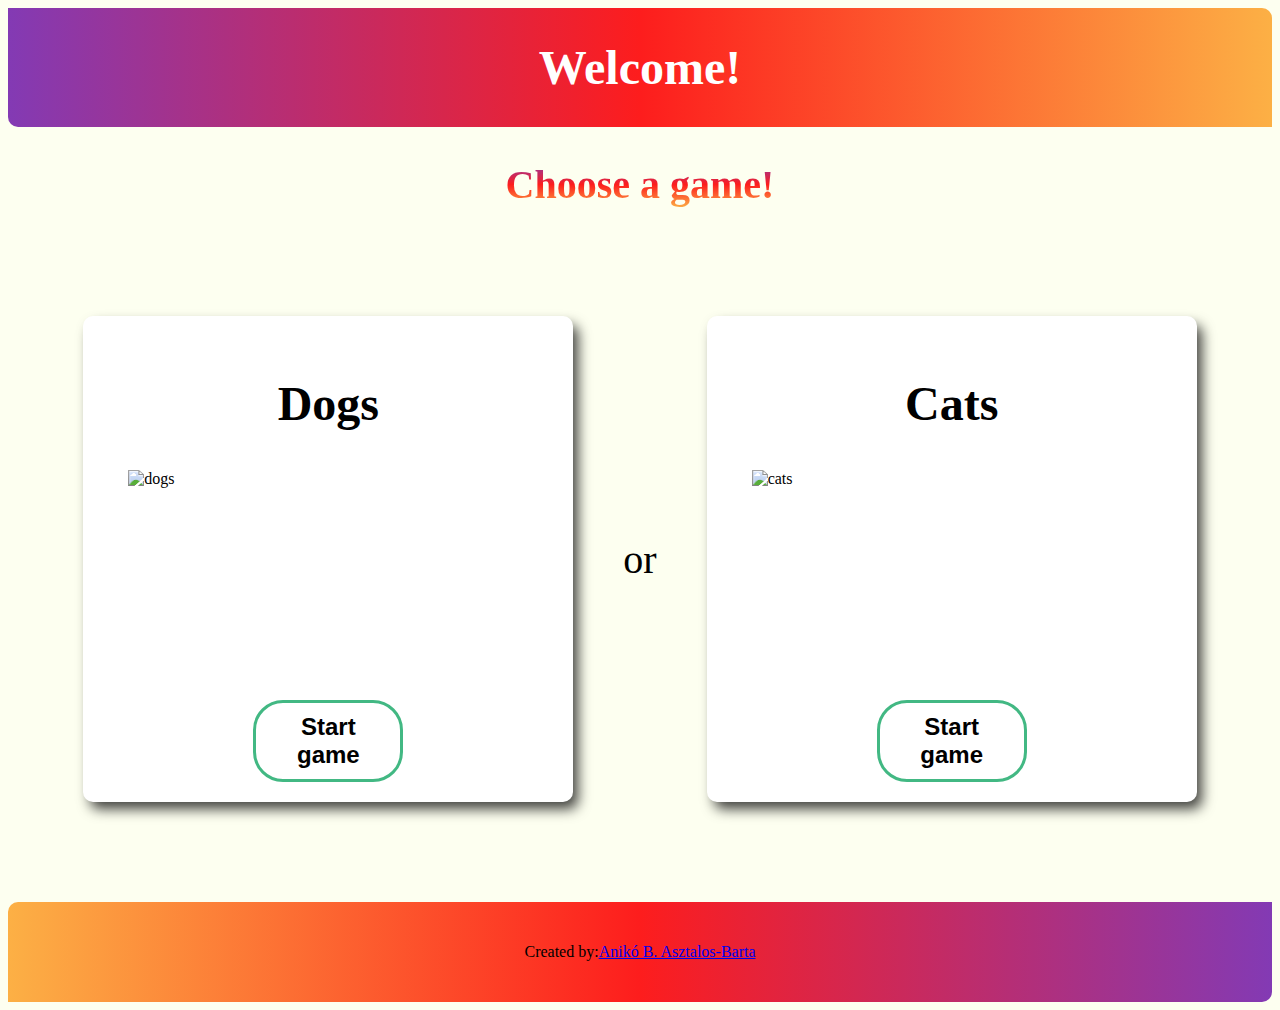
==== index.html @ 3ea852d7 "Add files via upload" ====
<!DOCTYPE html>
<html lang="en">
<head>
    <meta charset="UTF-8">
    <meta http-equiv="X-UA-Compatible" content="IE=edge">
    <meta name="viewport" content="width=device-width, initial-scale=1.0">
    <title>Memory Game</title>
    <link rel="stylesheet" href="style.css">
    <script>
    
    </script>
</head>
<body>
    <header>
        <h1>Welcome!</h1>
    </header>
    <div class="welcome">
        <h2>Choose a game!</h2>
    </div>

    <div class="games">
        <div class="dogs game">
            <h2>Dogs</h2>
            <img src="images\AdobeStock_199703013.jpeg" alt="dogs">
          <a href="doggame.html"><button class="start">Start game</button></a> 
        </div>
        <p>or</p>
        <div class="cats game">
            <h2>Cats</h2>
            <img src="images\AdobeStock_228965297.jpeg" alt="cats">
            <a href="catgame.html"><button class="start">Start game</button></a> 
        </div>
    </div>
    <footer>
        Created by: <a href="#">Anikó B. Asztalos-Barta</a> 
    </footer>
</body>
</html>
---- style.css ----
body{
    background-color:#fdfff0;
}

header{
    background: rgb(131,58,180);
    background: linear-gradient(90deg, rgba(131,58,180,1) 0%, rgba(253,29,29,1) 50%, rgba(252,176,69,1) 100%);
    display: flex;
    justify-content: center;
    align-items: center;
    border-top-right-radius: 10px;
    border-bottom-left-radius: 10px;
    color: white;
}

.welcome{
   display: flex;
   flex-direction: column;
   justify-content: center;
   align-items: center;
}

header h1{
    font-size: 3rem;
}

.welcome h2{
    font-size: 2.5rem;
    background: -webkit-linear-gradient(#833ab4, #fd1d1d, #fcb045);
    -webkit-background-clip: text;
    -webkit-text-fill-color: transparent;
}

.games{
    margin-top: 75px;
    display: flex;
    flex-direction: row;
    flex-wrap: wrap;
    justify-content: center;
    align-items: center;
    gap: 50px;
}

.games p{
    font-size: 2.5rem;
}

.games h2{
    font-size: 3rem;
}

.games img{
    width: 400px;
    height: 200px;
    margin-bottom: 30px;
}

.game{
    padding: 20px;
    width: 450px;
    height: auto;
    border-radius: 10px;
    background-color: white;
    display: flex;
    flex-direction: column;
    align-items: center;
    box-shadow: 6px 8px 13px -1px rgba(0,0,0,0.75);
}

.game:hover{
    transform: scale(1.1);
    transition: 1s;
}

.start{
    padding: 10px;
    width: 150px;
    font-size: 1.5rem;
    font-weight: bold;
    background-color: white;
    border: 3px solid;
    border-color: #42b883;
    border-radius: 30px;
}

.start:hover{
    background-color: #42b883;
    transition: 1s;
    cursor: pointer;
    transform: scale(1.1);
    box-shadow: 6px 8px 13px -1px rgba(0,0,0,0.75);
    color: white;
}

footer{
    margin-top: 100px;
    height: 100px;
    background: rgba(252,176,69,1);
    background: linear-gradient(90deg, rgba(252,176,69,1) 0%, rgba(253,29,29,1) 50%,  rgba(131,58,180,1) 100%);
    display: flex;
    justify-content: center;
    align-items: center;
    border-top-left-radius: 10px;
    border-bottom-right-radius: 10px;
}

.back{
    position: absolute;
    margin: 50px 0px 0px 50px;
    padding: 10px;
    width: 150px;
    font-size: 1.5rem;
    font-weight: bold;
    background-color: #42b883;
    border: 3px solid;
    border-color: black;
    border-radius: 30px;
}

.back:hover{
    background-color: #42b883;
    border-color: white;
    transition: 1s;
    cursor: pointer;
    transform: scale(1.1);
    box-shadow: 6px 8px 13px -1px rgba(0,0,0,0.75);
    color: white;
}

.dogs-container{
    display: flex;
    flex-direction: row;
    justify-content: center;
    align-items: center;
}

.dcards{
    width: 900px;
    gap: 20px;
    display: flex;
    flex-direction: row;
    flex-wrap: wrap;
    justify-content: center;
}

.dcard{
    background-image: url("images/AdobeStock_109047968.JPEG");
    background-position: center;
    background-repeat: no-repeat;
    background-size: cover;
    border-radius: 10px;
}

.dcard:hover{
    cursor: pointer;
    transform: scale(1.1);
    transition: 1s;
}

.dcards img{
    width: 230px;
    height: 160px;
    border: 1px solid grey;
    border-radius: 10px;
    opacity: 0;
}

.cats-container{
    display: flex;
    flex-direction: row;
    justify-content: center;
    align-items: center;
}

.ccards{
    width: 900px;
    gap: 20px;
    display: flex;
    flex-direction: row;
    flex-wrap: wrap;
    justify-content: center;
}

.ccard{
    background-image: url("images/AdobeStock_86788398.JPEG");
    background-position: center;
    background-repeat: no-repeat;
    background-size: cover;
    border-radius: 10px;
}

.ccards img{
    width: 230px;
    height: 160px;
    border: 1px solid grey;
    border-radius: 10px;
    opacity: 0;
}

.ccard:hover{
    cursor: pointer;
    transform: scale(1.1);
    transition: 1s;
}

.dcard.clicked{
    background-image: none;
}

.dcard.clicked:hover{
    transform: none;
    transition: none;
}

.dcard.clicked img{
    opacity: 1;
}

@keyframes shake {
    0% { transform: translate(1px, 1px) rotate(0deg); }
    10% { transform: translate(-1px, -2px) rotate(-1deg); }
    20% { transform: translate(-3px, 0px) rotate(1deg); }
    30% { transform: translate(3px, 2px) rotate(0deg); }
    40% { transform: translate(1px, -1px) rotate(1deg); }
    50% { transform: translate(-1px, 2px) rotate(-1deg); }
    60% { transform: translate(-3px, 1px) rotate(0deg); }
    70% { transform: translate(3px, 1px) rotate(-1deg); }
    80% { transform: translate(-1px, -1px) rotate(1deg); }
    90% { transform: translate(1px, 2px) rotate(0deg); }
    100% { transform: translate(1px, -2px) rotate(-1deg); }
}

.dcard.falsetip{
    animation: shake 1.5s;
    border-style: solid;
    border-color: red
}

@keyframes shade{
    0% {opacity: 1;}
    25% {opacity: 0.75}
    50% {opacity: 0.5}
    75% {opacity: 0.25}
    100% {opacity: 0}
}

.dcard.correct img{
    animation: shade 1.5s linear;
    cursor: default;
    transform: scale(1.1);
    opacity: 0;
 }

.dcard.correct{
    opacity: 0;
    cursor:not-allowed;
 }

.dcard.falsetip img{
    animation: shade 1.5s linear;
    opacity: 0;
}

.ccard.clicked{
    background-image: none;
}

.ccard.clicked:hover{
    transform: none;
    transition: none;
}

.ccard.clicked img{
    opacity: 1;
}

.ccard.falsetip{
    animation: shake 1.5s;
    border-style: solid;
    border-color: red
}

.ccard.correct img{
    animation: shade 1.5s linear;
    cursor: default;
    transform: scale(1.1);
    opacity: 0;
 }

.ccard.correct{
    opacity: 0;
    cursor:not-allowed;
 }

.ccard.falsetip img{
    animation: shade 1.5s linear;
    opacity: 0;
}

.ccard.disabled {
    pointer-events: none;
}

.dwin{
    display: flex;
    flex-direction: column;
    justify-content: center;
    align-items: center;
    margin-top: -650px;
    animation: show 1s linear, 
                transform 1s linear;
}

.cwin{
    display: flex;
    flex-direction: column;
    justify-content: center;
    align-items: center;
    margin-top: -650px;
    animation: show 1s linear, 
                transform 1s linear;
}

@keyframes show{
    0% {opacity: 0;}
    50% {opacity: 0.5}
    100% {opacity: 1}
}

@keyframes transform{
    from {transform: scale(1)}
    to {transform: scale(1.1)}
}

.dwin img{
    width: 750px;
    border: 1px solid gray;
    border-radius: 10px;
}

.cwin img{
    width: 750px;
    border: 1px solid gray;
    border-radius: 10px;
}


.dwin h1{
    font-size: 3rem;
    background: -webkit-linear-gradient(#833ab4, #fd1d1d, #fcb045);
    -webkit-background-clip: text;
    -webkit-text-fill-color: transparent;
}

.cwin h1{
    font-size: 3rem;
    background: -webkit-linear-gradient(#833ab4, #fd1d1d, #fcb045);
    -webkit-background-clip: text;
    -webkit-text-fill-color: transparent;
}

.firsthidden{
    display: none;
}

.dwin.dgamewin{
    display: flex;
    flex-direction: column;
    justify-content: center;
    align-items: center;
}

.cwin.dgamewin{
    display: flex;
    flex-direction: column;
    justify-content: center;
    align-items: center;
}

.dcard.disabled {
    pointer-events: none;
}
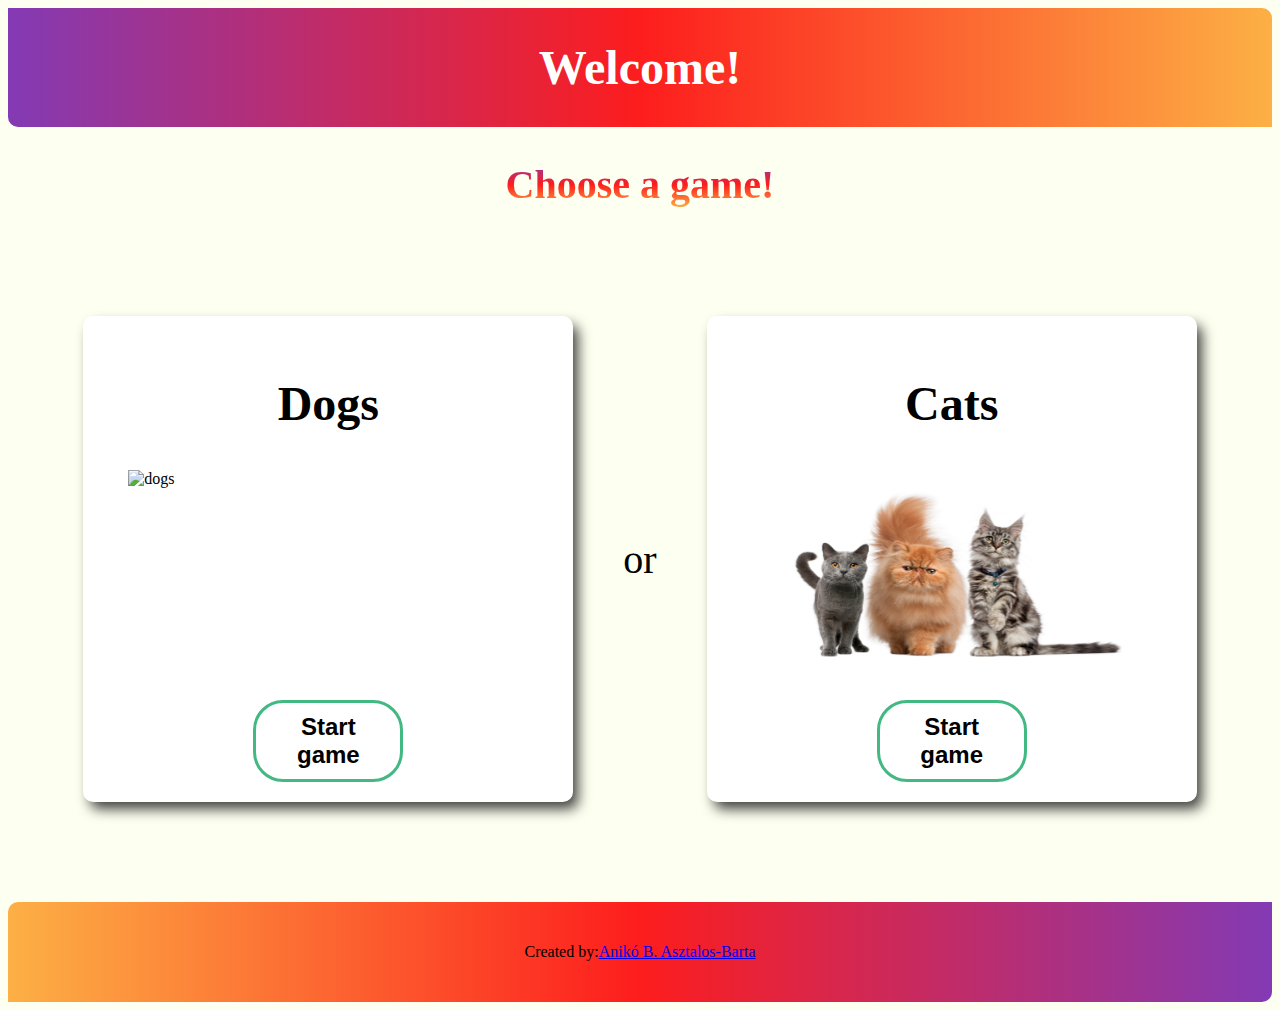
==== commit 36e63695: "Add files via upload" ====
--- a/index.html
+++ b/index.html
@@ -27,7 +27,7 @@
         <p>or</p>
         <div class="cats game">
             <h2>Cats</h2>
-            <img src="images\AdobeStock_228965297.jpeg" alt="cats">
+            <img src="AdobeStock_228965297.jpeg" alt="cats">
             <a href="catgame.html"><button class="start">Start game</button></a> 
         </div>
     </div>
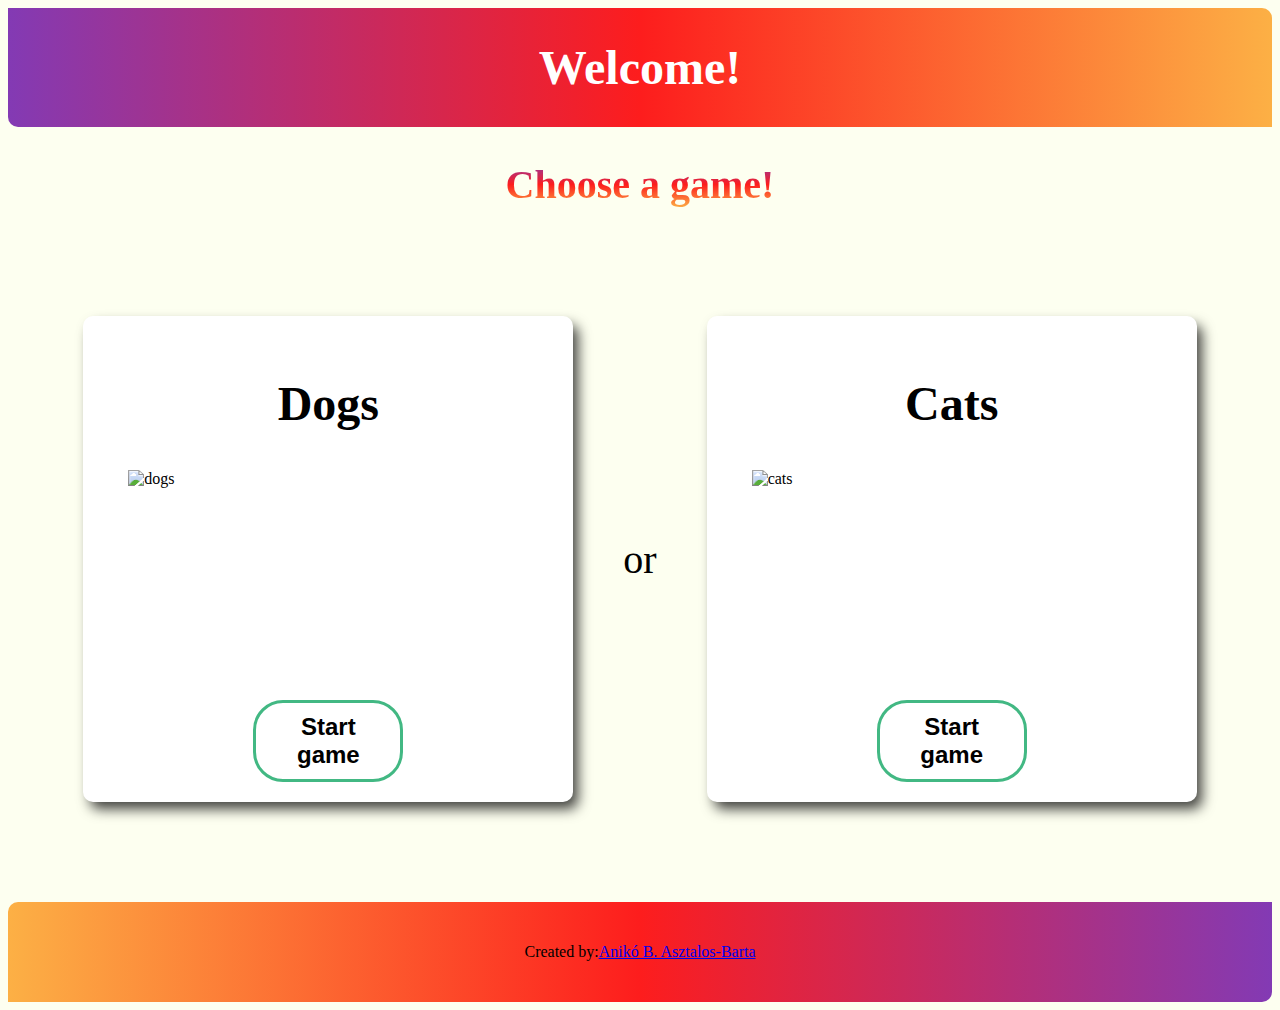
==== commit 50ad9503: "Add files via upload" ====
--- a/index.html
+++ b/index.html
@@ -21,13 +21,13 @@
     <div class="games">
         <div class="dogs game">
             <h2>Dogs</h2>
-            <img src="images\AdobeStock_199703013.jpeg" alt="dogs">
+            <img src="./images/AdobeStock_199703013.jpeg" alt="dogs">
           <a href="doggame.html"><button class="start">Start game</button></a> 
         </div>
         <p>or</p>
         <div class="cats game">
             <h2>Cats</h2>
-            <img src="AdobeStock_228965297.jpeg" alt="cats">
+            <img src="./images/AdobeStock_228965297.jpeg" alt="cats">
             <a href="catgame.html"><button class="start">Start game</button></a> 
         </div>
     </div>
--- a/style.css
+++ b/style.css
@@ -144,7 +144,7 @@
 }
 
 .dcard{
-    background-image: url("images/AdobeStock_109047968.JPEG");
+    background-image: url("./images/AdobeStock_109047968.jpeg");
     background-position: center;
     background-repeat: no-repeat;
     background-size: cover;
@@ -182,7 +182,7 @@
 }
 
 .ccard{
-    background-image: url("images/AdobeStock_86788398.JPEG");
+    background-image: url("./images/AdobeStock_86788398.jpeg");
     background-position: center;
     background-repeat: no-repeat;
     background-size: cover;
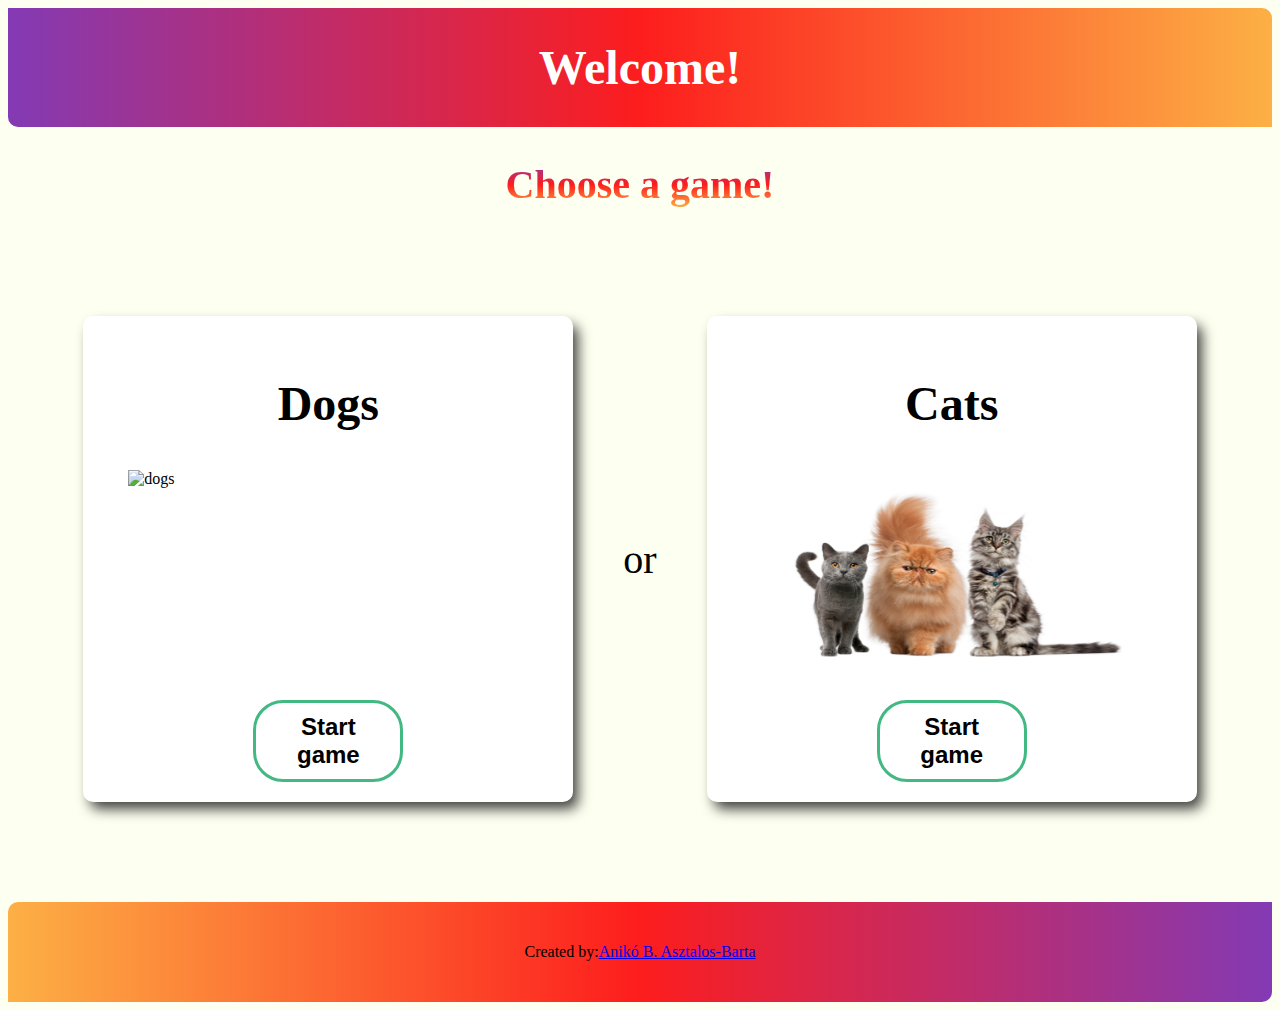
==== commit 1fd68dc9: "Update index.html" ====
--- a/index.html
+++ b/index.html
@@ -21,13 +21,13 @@
     <div class="games">
         <div class="dogs game">
             <h2>Dogs</h2>
-            <img src="./images/AdobeStock_199703013.jpeg" alt="dogs">
+            <img src="AdobeStock_199703013.jpeg" alt="dogs">
           <a href="doggame.html"><button class="start">Start game</button></a> 
         </div>
         <p>or</p>
         <div class="cats game">
             <h2>Cats</h2>
-            <img src="./images/AdobeStock_228965297.jpeg" alt="cats">
+            <img src="AdobeStock_228965297.jpeg" alt="cats">
             <a href="catgame.html"><button class="start">Start game</button></a> 
         </div>
     </div>
@@ -35,4 +35,4 @@
         Created by: <a href="#">Anikó B. Asztalos-Barta</a> 
     </footer>
 </body>
-</html>+</html>
--- a/style.css
+++ b/style.css
@@ -144,7 +144,7 @@
 }
 
 .dcard{
-    background-image: url("./images/AdobeStock_109047968.jpeg");
+    background-image: url("/images/AdobeStock_109047968.jpeg");
     background-position: center;
     background-repeat: no-repeat;
     background-size: cover;
@@ -182,7 +182,7 @@
 }
 
 .ccard{
-    background-image: url("./images/AdobeStock_86788398.jpeg");
+    background-image: url("/images/AdobeStock_86788398.jpeg");
     background-position: center;
     background-repeat: no-repeat;
     background-size: cover;
